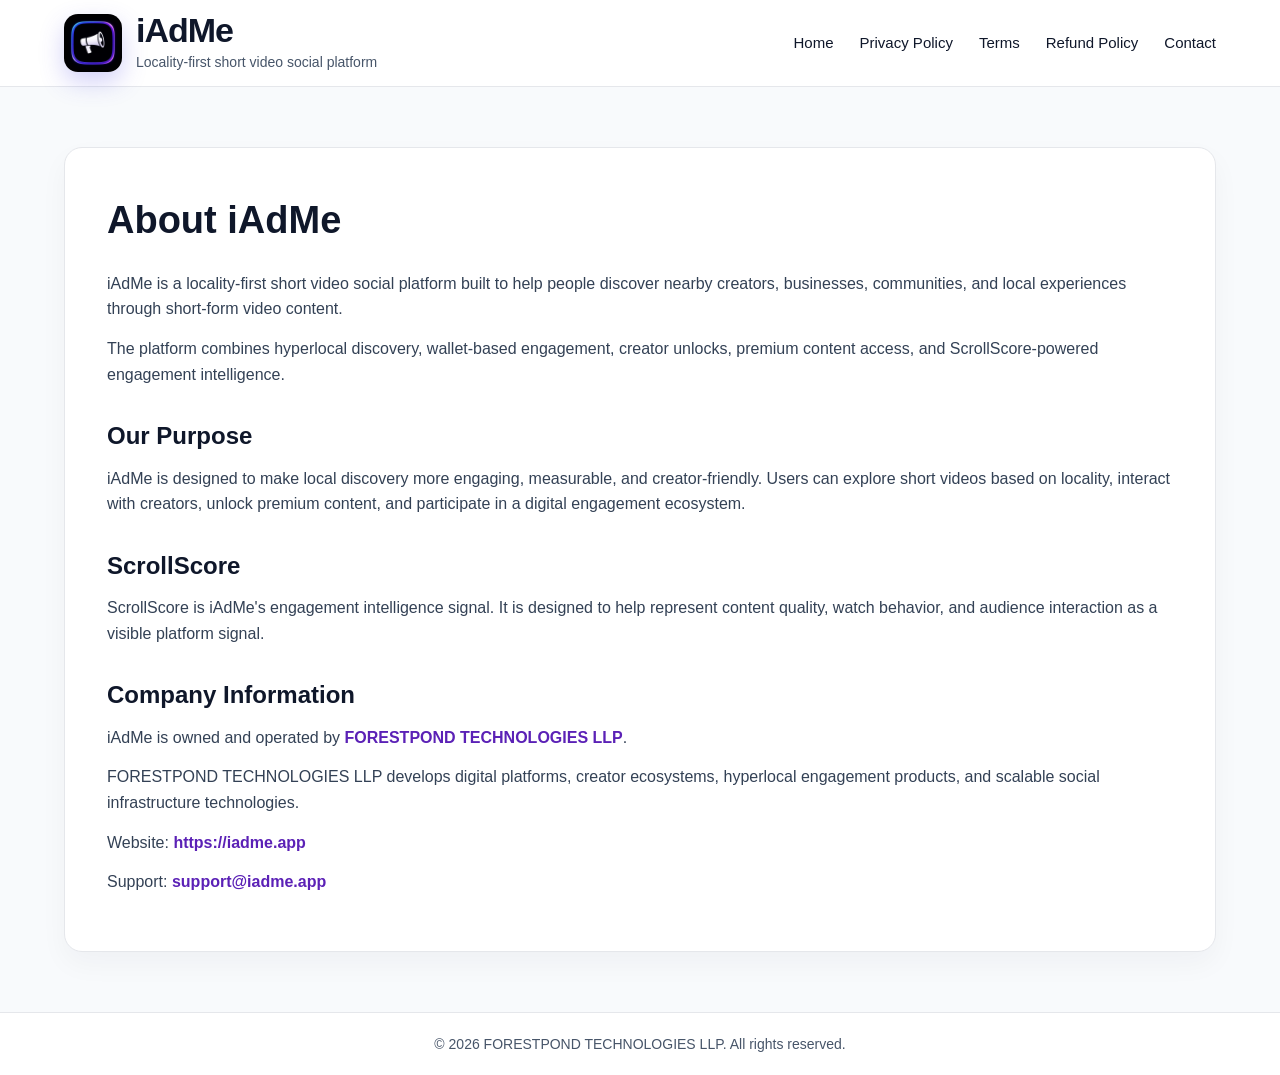
==== about.html @ f34e7fcd "Initial iAdMe website setup" ====
<!DOCTYPE html>
<html lang="en">
<head>
  <meta charset="UTF-8" />
  <meta name="viewport" content="width=device-width, initial-scale=1.0" />

  <title>About iAdMe | FORESTPOND TECHNOLOGIES LLP</title>
  <meta
    name="description"
    content="About iAdMe, a locality-first short video social platform owned and operated by FORESTPOND TECHNOLOGIES LLP."
  />

  <link rel="stylesheet" href="styles.css" />
</head>

<body>

  <header class="site-header">
    <div class="container header-container">
      <a class="brand" href="index.html">
        <img src="assets/iadme-logo.png" alt="iAdMe Logo" class="brand-logo" />
        <div>
          <h1>iAdMe</h1>
          <p>Locality-first short video social platform</p>
        </div>
      </a>

      <nav class="nav">
        <a href="index.html">Home</a>
        <a href="privacy-policy.html">Privacy Policy</a>
        <a href="terms-and-conditions.html">Terms</a>
        <a href="refund-and-cancellation-policy.html">Refund Policy</a>
        <a href="contact-us.html">Contact</a>
      </nav>
    </div>
  </header>

  <main class="page">
    <section class="container page-card">
      <h2>About iAdMe</h2>

      <p>
        iAdMe is a locality-first short video social platform built to help
        people discover nearby creators, businesses, communities, and local
        experiences through short-form video content.
      </p>

      <p>
        The platform combines hyperlocal discovery, wallet-based engagement,
        creator unlocks, premium content access, and ScrollScore-powered
        engagement intelligence.
      </p>

      <h3>Our Purpose</h3>

      <p>
        iAdMe is designed to make local discovery more engaging, measurable,
        and creator-friendly. Users can explore short videos based on locality,
        interact with creators, unlock premium content, and participate in a
        digital engagement ecosystem.
      </p>

      <h3>ScrollScore</h3>

      <p>
        ScrollScore is iAdMe's engagement intelligence signal. It is designed
        to help represent content quality, watch behavior, and audience
        interaction as a visible platform signal.
      </p>

      <h3>Company Information</h3>

      <p>
        iAdMe is owned and operated by
        <strong>FORESTPOND TECHNOLOGIES LLP</strong>.
      </p>

      <p>
        FORESTPOND TECHNOLOGIES LLP develops digital platforms, creator
        ecosystems, hyperlocal engagement products, and scalable social
        infrastructure technologies.
      </p>

      <p>
        Website:
        <a href="https://iadme.app">https://iadme.app</a>
      </p>

      <p>
        Support:
        <a href="mailto:support@iadme.app">support@iadme.app</a>
      </p>
    </section>
  </main>

  <footer>
    <div class="container">
      © 2026 FORESTPOND TECHNOLOGIES LLP. All rights reserved.
    </div>
  </footer>

</body>
</html>
---- styles.css ----
* {
  margin: 0;
  padding: 0;
  box-sizing: border-box;
}

html {
  scroll-behavior: smooth;
}

body {
  font-family: Inter, Arial, sans-serif;
  background: #ffffff;
  color: #0f172a;
  line-height: 1.6;
}

a {
  color: inherit;
  text-decoration: none;
}

.container {
  width: min(90%, 1180px);
  margin: 0 auto;
}

.site-header {
  background: rgba(255, 255, 255, 0.96);
  border-bottom: 1px solid #e5e7eb;
  position: sticky;
  top: 0;
  z-index: 50;
  backdrop-filter: blur(12px);
}

.header-container {
  min-height: 86px;
  display: flex;
  align-items: center;
  justify-content: space-between;
  gap: 32px;
}

.brand {
  display: flex;
  align-items: center;
  gap: 14px;
}

.brand-logo {
  width: 58px;
  height: 58px;
  object-fit: cover;
  border-radius: 14px;
  box-shadow: 0 10px 25px rgba(79, 70, 229, 0.25);
}

.brand h1 {
  font-size: 34px;
  line-height: 1;
  letter-spacing: -1px;
}

.brand p {
  font-size: 14px;
  color: #475569;
  margin-top: 4px;
}

.nav {
  display: flex;
  align-items: center;
  gap: 26px;
  font-size: 15px;
  font-weight: 500;
}

.nav a {
  color: #0f172a;
}

.nav a:hover {
  color: #5b21b6;
}

.hero {
  position: relative;
  overflow: hidden;
  padding: 72px 0 36px;
  background:
    radial-gradient(circle at 80% 20%, rgba(124, 58, 237, 0.16), transparent 32%),
    linear-gradient(180deg, #ffffff 0%, #fafaff 100%);
}

.hero-grid {
  display: grid;
  grid-template-columns: 1fr 1fr;
  gap: 64px;
  align-items: center;
}

.eyebrow {
  text-transform: uppercase;
  letter-spacing: 1.4px;
  font-size: 13px;
  font-weight: 800;
  color: #5b21b6;
  margin-bottom: 14px;
}

.hero h2 {
  max-width: 560px;
  font-size: clamp(42px, 5vw, 64px);
  line-height: 1.05;
  letter-spacing: -2px;
  margin-bottom: 20px;
}

.hero-text {
  max-width: 590px;
  font-size: 18px;
  color: #475569;
  margin-bottom: 30px;
}

.button {
  display: inline-flex;
  align-items: center;
  justify-content: center;
  padding: 14px 24px;
  border-radius: 10px;
  background: linear-gradient(135deg, #6d28d9, #4f46e5);
  color: #ffffff;
  font-weight: 700;
  box-shadow: 0 12px 28px rgba(79, 70, 229, 0.35);
}

.hero-visual {
  position: relative;
  height: 500px;
}

.hero-visual::before {
  content: "";
  position: absolute;
  inset: 40px 0 20px 40px;
  background: linear-gradient(135deg, rgba(99, 102, 241, 0.16), rgba(168, 85, 247, 0.16));
  border-radius: 50%;
  filter: blur(2px);
}

.phone-card {
  position: absolute;
  width: 230px;
  height: 430px;
  background: #080812;
  border: 8px solid #111827;
  border-radius: 36px;
  box-shadow: 0 30px 60px rgba(15, 23, 42, 0.35);
  overflow: hidden;
}

.phone-card-one {
  left: 90px;
  top: 10px;
  transform: rotate(-3deg);
  z-index: 2;
}

.phone-card-two {
  right: 40px;
  top: 55px;
  transform: rotate(5deg);
  background: #f8fafc;
  color: #0f172a;
  padding: 22px 18px;
  z-index: 1;
}

.phone-top {
  display: flex;
  justify-content: space-between;
  padding: 18px 16px 8px;
  color: white;
  font-size: 13px;
  font-weight: 700;
}

.video-preview {
  margin: 10px 14px;
  height: 320px;
  border-radius: 22px;
  background:
    linear-gradient(180deg, rgba(15, 23, 42, 0.05), rgba(15, 23, 42, 0.82)),
    linear-gradient(135deg, #312e81, #f97316);
  position: relative;
  padding: 16px;
  color: white;
}

.location-pill {
  font-size: 12px;
  background: rgba(255, 255, 255, 0.14);
  display: inline-block;
  padding: 6px 10px;
  border-radius: 999px;
}

.video-title {
  position: absolute;
  bottom: 24px;
  left: 16px;
  font-weight: 700;
}

.score {
  position: absolute;
  right: 12px;
  bottom: 18px;
  text-align: center;
  background: black;
  border-radius: 12px;
  padding: 8px;
  font-size: 10px;
}

.score strong {
  font-size: 24px;
  color: #facc15;
}

.phone-nav {
  color: white;
  display: flex;
  justify-content: space-around;
  font-size: 18px;
}

.wallet-title {
  font-weight: 800;
  margin-bottom: 18px;
}

.wallet-balance {
  background: linear-gradient(135deg, #312e81, #6d28d9);
  color: white;
  border-radius: 18px;
  padding: 24px 18px;
  font-size: 28px;
  font-weight: 800;
  margin-bottom: 16px;
}

.phone-card-two button {
  width: 100%;
  border: 0;
  padding: 12px;
  border-radius: 12px;
  background: #4f46e5;
  color: white;
  font-weight: 700;
  margin-bottom: 18px;
}

.wallet-list {
  display: grid;
  gap: 12px;
}

.wallet-list p {
  display: flex;
  justify-content: space-between;
  background: white;
  border-radius: 12px;
  padding: 12px;
  font-size: 13px;
  box-shadow: 0 8px 18px rgba(15, 23, 42, 0.08);
}

.features {
  padding: 34px 0 70px;
}

.features .container {
  background: #f8f8ff;
  border-radius: 18px;
  padding: 34px;
  border: 1px solid #eef2ff;
}

.features h3 {
  text-align: center;
  font-size: 32px;
  line-height: 1.2;
  margin-bottom: 30px;
  letter-spacing: -0.5px;
}

.feature-grid {
  display: grid;
  grid-template-columns: repeat(4, 1fr);
  gap: 22px;
}

.card {
  background: #ffffff;
  border: 1px solid #e5e7eb;
  border-radius: 16px;
  padding: 26px 22px;
  min-height: 200px;
  box-shadow: 0 10px 24px rgba(15, 23, 42, 0.04);
}

.icon {
  width: 42px;
  height: 42px;
  background: #ede9fe;
  color: #5b21b6;
  border-radius: 50%;
  display: grid;
  place-items: center;
  margin-bottom: 16px;
}

.card h4 {
  font-size: 17px;
  margin-bottom: 12px;
}

.card p {
  font-size: 15px;
  color: #475569;
}

.company {
  padding: 10px 0 36px;
}

.company-grid {
  display: grid;
  grid-template-columns: 180px 1fr;
  gap: 38px;
  align-items: center;
}

.company-logo {
  width: 180px;
  height: 180px;
  object-fit: cover;
  border-radius: 50%;
}

.company h3 {
  font-size: 26px;
  margin-bottom: 10px;
}

.company p {
  margin-bottom: 10px;
  color: #334155;
}

.company strong,
.company a {
  color: #5b21b6;
  font-weight: 800;
}

footer {
  border-top: 1px solid #e5e7eb;
  padding: 20px 0;
  text-align: center;
  color: #475569;
  font-size: 14px;
}

@media (max-width: 980px) {
  .header-container {
    flex-direction: column;
    padding: 18px 0;
  }

  .nav {
    flex-wrap: wrap;
    justify-content: center;
    gap: 14px;
  }

  .hero-grid {
    grid-template-columns: 1fr;
  }

  .hero-visual {
    display: none;
  }

  .feature-grid {
    grid-template-columns: 1fr 1fr;
  }

  .company-grid {
    grid-template-columns: 1fr;
    text-align: center;
  }

  .company-logo {
    margin: 0 auto;
  }
}

@media (max-width: 640px) {
  .brand h1 {
    font-size: 28px;
  }

  .brand-logo {
    width: 52px;
    height: 52px;
  }

  .hero {
    padding-top: 48px;
  }

  .hero h2 {
    font-size: 40px;
  }

  .feature-grid {
    grid-template-columns: 1fr;
  }

  .features .container {
    padding: 24px;
  }
}


.page {
  padding: 60px 0;
  background: #f8fafc;
}

.page-card {
  background: white;
  border: 1px solid #e5e7eb;
  border-radius: 18px;
  padding: 42px;
  box-shadow: 0 12px 28px rgba(15, 23, 42, 0.04);
}

.page-card h2 {
  font-size: 38px;
  margin-bottom: 20px;
}

.page-card h3 {
  font-size: 24px;
  margin-top: 30px;
  margin-bottom: 10px;
}

.page-card p {
  margin-bottom: 14px;
  color: #334155;
}

.page-card a,
.page-card strong {
  color: #5b21b6;
  font-weight: 800;
}

.contact-grid {
  margin-top: 30px;
  display: grid;
  grid-template-columns: 1fr 1fr;
  gap: 24px;
}

.contact-box {
  background: #f8fafc;
  border: 1px solid #e5e7eb;
  border-radius: 16px;
  padding: 24px;
}

.contact-box h3 {
  margin-bottom: 16px;
}

.contact-box p {
  margin-bottom: 18px;
}

@media (max-width: 768px) {
  .contact-grid {
    grid-template-columns: 1fr;
  }
}
.policy-list {
  margin: 16px 0 24px 22px;
  color: #334155;
}

.policy-list li {
  margin-bottom: 10px;
}
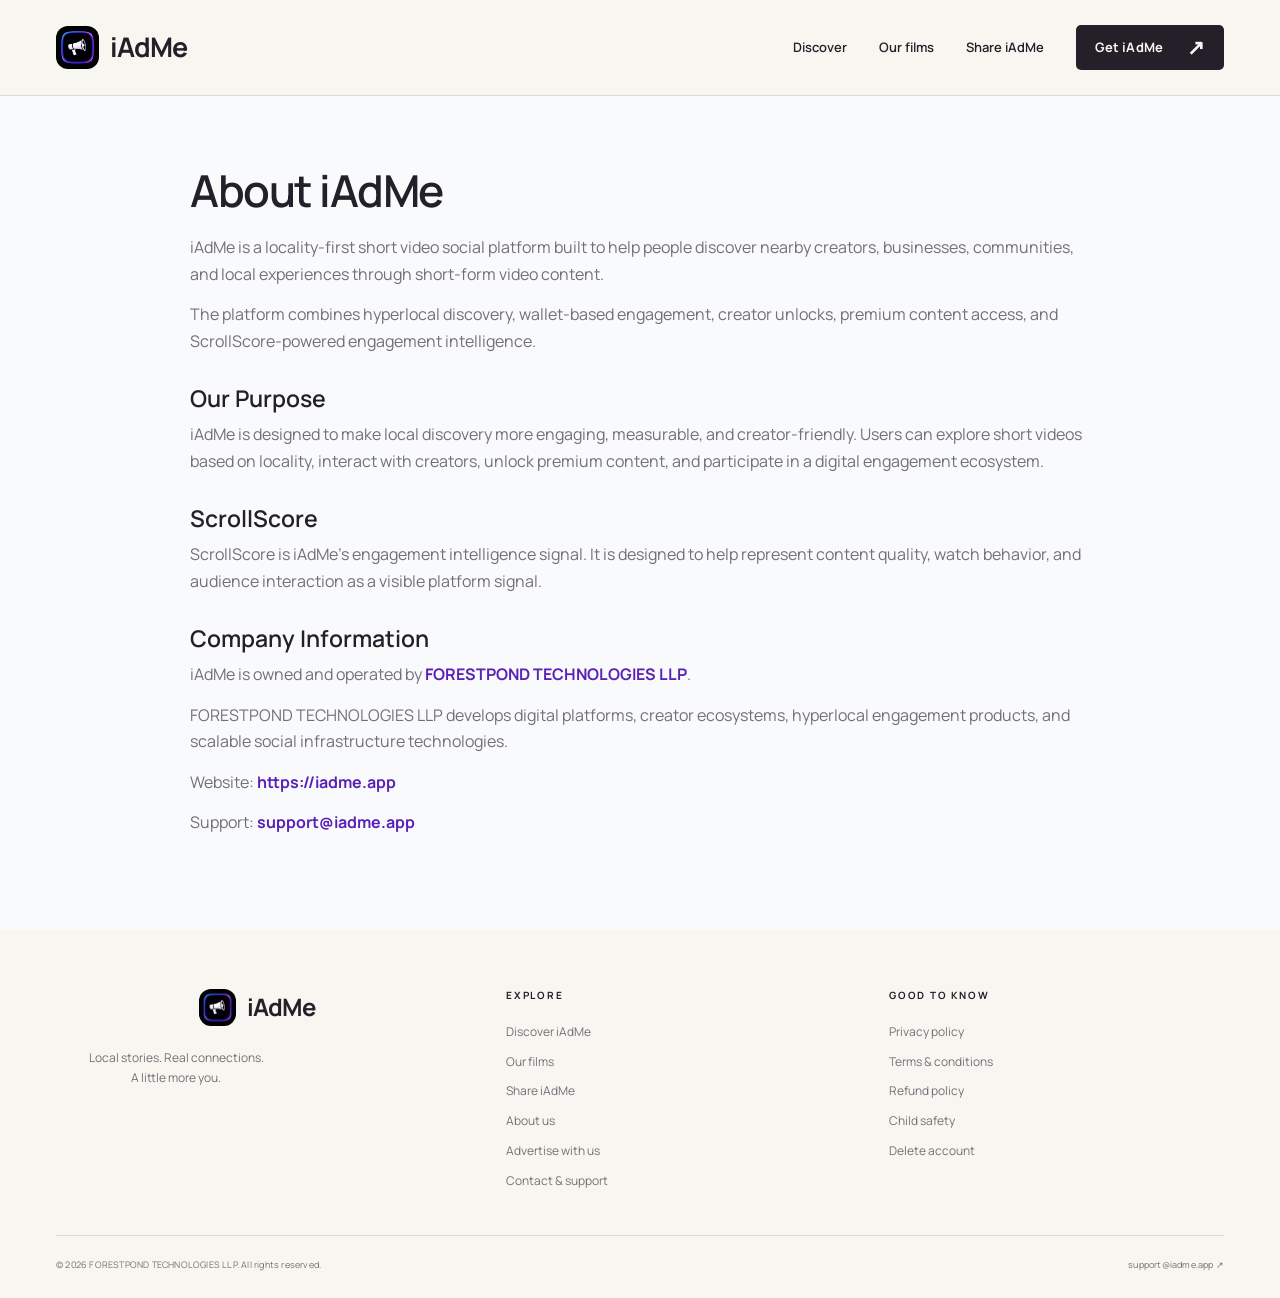
==== commit e05c5a08: "Showcase iAdMe films and sharing assets with premium website redesign" ====
--- a/about.html
+++ b/about.html
@@ -5,37 +5,29 @@
   <meta name="viewport" content="width=device-width, initial-scale=1.0" />
 
   <title>About iAdMe | FORESTPOND TECHNOLOGIES LLP</title>
+<link rel="icon" href="/favicon.ico" />
+
+<link rel="shortcut icon" href="/favicon.ico" />
+
+<link rel="apple-touch-icon" href="/favicon.png" />
   <meta
     name="description"
     content="About iAdMe, a locality-first short video social platform owned and operated by FORESTPOND TECHNOLOGIES LLP."
   />
 
   <link rel="stylesheet" href="styles.css" />
-</head>
+<link rel="stylesheet" href="/assets/campaign/site.css"><script defer src="/assets/campaign/site.js"></script></head>
 
-<body>
+<body class="legacy-page">
 
-  <header class="site-header">
-    <div class="container header-container">
-      <a class="brand" href="index.html">
-        <img src="assets/iadme-logo.png" alt="iAdMe Logo" class="brand-logo" />
-        <div>
-          <h1>iAdMe</h1>
-          <p>Locality-first short video social platform</p>
-        </div>
-      </a>
+  <a class="skip-link" href="#main">Skip to content</a>
+<header class="masthead"><div class="wrap header-inner">
+ <a class="wordmark" href="/" aria-label="iAdMe home"><img src="/assets/get/iadme-icon.png" width="43" height="43" alt="">iAdMe</a>
+ <button class="menu-toggle" aria-label="Toggle navigation" aria-expanded="false" aria-controls="site-nav">Menu <svg viewBox="0 0 20 20" aria-hidden="true"><path d="M2 6h16M2 14h16" stroke="currentColor" stroke-width="1.5"/></svg></button>
+ <nav id="site-nav" class="site-nav" aria-label="Main navigation"><a href="/discover">Discover</a><a href="/films">Our films</a><a href="/share">Share iAdMe</a><a class="button small" href="/get">Get iAdMe <span class="arrow" aria-hidden="true">↗</span></a></nav>
+</div></header>
 
-      <nav class="nav">
-        <a href="index.html">Home</a>
-        <a href="privacy-policy.html">Privacy Policy</a>
-        <a href="terms-and-conditions.html">Terms</a>
-        <a href="refund-and-cancellation-policy.html">Refund Policy</a>
-        <a href="contact-us.html">Contact</a>
-      </nav>
-    </div>
-  </header>
-
-  <main class="page">
+  <main id="main" class="page">
     <section class="container page-card">
       <h2>About iAdMe</h2>
 
@@ -93,11 +85,12 @@
     </section>
   </main>
 
-  <footer>
-    <div class="container">
-      © 2026 FORESTPOND TECHNOLOGIES LLP. All rights reserved.
-    </div>
-  </footer>
+  <footer class="site-footer"><div class="wrap">
+ <div class="footer-main"><div class="footer-brand"><a class="wordmark" href="/"><img src="/assets/get/iadme-icon.png" width="37" height="37" alt="">iAdMe</a><p class="footer-about">Local stories. Real connections.<br>A little more you.</p></div>
+ <nav class="footer-links" aria-label="Explore"><strong>Explore</strong><a href="/discover">Discover iAdMe</a><a href="/films">Our films</a><a href="/share">Share iAdMe</a><a href="/about">About us</a><a href="/advertise">Advertise with us</a><a href="/contact-us">Contact &amp; support</a></nav>
+ <nav class="footer-links" aria-label="Legal and safety"><strong>Good to know</strong><a href="/privacy-policy">Privacy policy</a><a href="/terms-and-conditions">Terms &amp; conditions</a><a href="/refund-and-cancellation-policy">Refund policy</a><a href="/child-safety">Child safety</a><a href="/delete-account">Delete account</a></nav></div>
+ <div class="footer-bottom"><span>© 2026 FORESTPOND TECHNOLOGIES LLP. All rights reserved.</span><a href="mailto:support@iadme.app">support@iadme.app ↗</a></div>
+</div></footer>
 
 </body>
 </html>
--- a/styles.css
+++ b/styles.css
@@ -333,6 +333,150 @@
   color: #475569;
 }
 
+.targets-feature {
+  padding: 24px 0 76px;
+}
+
+.targets-layout {
+  display: grid;
+  grid-template-columns: minmax(260px, 0.72fr) minmax(0, 1.45fr);
+  gap: 54px;
+  align-items: stretch;
+}
+
+.target-stage {
+  min-height: 330px;
+  padding: 30px;
+  border-radius: 8px;
+  background: #101114;
+  color: #ffffff;
+  border: 1px solid #27272a;
+  display: grid;
+  grid-template-rows: auto 1fr auto;
+  align-items: center;
+  box-shadow: 0 18px 44px rgba(15, 23, 42, 0.18);
+}
+
+.target-stage-label {
+  font-size: 12px;
+  font-weight: 800;
+  color: #a1a1aa;
+  letter-spacing: 1.6px;
+}
+
+.target-stage-mark {
+  justify-self: center;
+  font-size: 150px;
+  line-height: 1;
+  color: #f97316;
+}
+
+.target-stage-state {
+  font-size: 14px;
+  color: #d4d4d8;
+}
+
+.targets-copy {
+  padding: 22px 0;
+  align-self: center;
+}
+
+.targets-copy h3,
+.section-heading h3 {
+  font-size: 36px;
+  line-height: 1.15;
+  margin-bottom: 16px;
+}
+
+.targets-copy > p:not(.eyebrow) {
+  max-width: 720px;
+  font-size: 17px;
+  color: #475569;
+}
+
+.target-points {
+  margin-top: 30px;
+  border-top: 1px solid #e5e7eb;
+}
+
+.target-points > div {
+  display: grid;
+  grid-template-columns: 180px 1fr;
+  gap: 20px;
+  padding: 15px 0;
+  border-bottom: 1px solid #e5e7eb;
+}
+
+.target-points strong {
+  color: #c2410c;
+}
+
+.target-points span {
+  color: #475569;
+}
+
+.faq-section {
+  padding: 68px 0 74px;
+  background: #f4f7fb;
+  border-top: 1px solid #e2e8f0;
+  border-bottom: 1px solid #e2e8f0;
+}
+
+.section-heading {
+  max-width: 680px;
+  margin-bottom: 34px;
+}
+
+.section-heading > p:not(.eyebrow) {
+  color: #475569;
+  font-size: 17px;
+}
+
+.faq-grid {
+  display: grid;
+  grid-template-columns: 1fr 1fr;
+  gap: 12px 28px;
+}
+
+.faq-grid details {
+  border-bottom: 1px solid #cbd5e1;
+  padding: 0 0 14px;
+}
+
+.faq-grid summary {
+  cursor: pointer;
+  min-height: 54px;
+  padding: 14px 36px 10px 0;
+  position: relative;
+  list-style: none;
+  font-weight: 800;
+  color: #0f172a;
+}
+
+.faq-grid summary::-webkit-details-marker {
+  display: none;
+}
+
+.faq-grid summary::after {
+  content: "+";
+  position: absolute;
+  right: 4px;
+  top: 11px;
+  color: #ea580c;
+  font-size: 24px;
+  font-weight: 500;
+}
+
+.faq-grid details[open] summary::after {
+  content: "\2212";
+}
+
+.faq-grid details p {
+  padding: 0 32px 6px 0;
+  color: #475569;
+  font-size: 15px;
+}
+
 .company {
   padding: 10px 0 36px;
 }
@@ -399,6 +543,14 @@
     grid-template-columns: 1fr 1fr;
   }
 
+  .targets-layout {
+    grid-template-columns: 1fr;
+  }
+
+  .target-stage {
+    min-height: 280px;
+  }
+
   .company-grid {
     grid-template-columns: 1fr;
     text-align: center;
@@ -429,6 +581,25 @@
 
   .feature-grid {
     grid-template-columns: 1fr;
+  }
+
+  .targets-layout,
+  .faq-grid {
+    grid-template-columns: 1fr;
+  }
+
+  .targets-copy h3,
+  .section-heading h3 {
+    font-size: 30px;
+  }
+
+  .target-stage-mark {
+    font-size: 120px;
+  }
+
+  .target-points > div {
+    grid-template-columns: 1fr;
+    gap: 4px;
   }
 
   .features .container {
@@ -506,4 +677,700 @@
 
 .policy-list li {
   margin-bottom: 10px;
-}+}
+
+
+.share-page {
+  min-height: 100vh;
+  display: grid;
+  place-items: center;
+  padding: 34px 16px;
+  background:
+    radial-gradient(circle at 80% 10%, rgba(249, 115, 22, 0.18), transparent 34%),
+    radial-gradient(circle at 12% 20%, rgba(109, 40, 217, 0.18), transparent 32%),
+    linear-gradient(180deg, #070713 0%, #111827 100%);
+}
+
+.share-card {
+  width: min(100%, 430px);
+  overflow: hidden;
+  border-radius: 30px;
+  background: rgba(255, 255, 255, 0.96);
+  border: 1px solid rgba(255, 255, 255, 0.34);
+  box-shadow: 0 34px 80px rgba(0, 0, 0, 0.42);
+}
+
+.share-card-error {
+  padding: 34px 28px;
+  text-align: center;
+}
+
+.share-brand-row {
+  display: flex;
+  align-items: center;
+  gap: 12px;
+  padding: 18px 18px 14px;
+}
+
+.share-logo {
+  width: 46px;
+  height: 46px;
+  object-fit: cover;
+  border-radius: 13px;
+  box-shadow: 0 10px 24px rgba(79, 70, 229, 0.26);
+}
+
+.share-brand-title {
+  font-size: 22px;
+  line-height: 1;
+  font-weight: 900;
+  letter-spacing: -0.7px;
+  color: #0f172a;
+}
+
+.share-brand-subtitle {
+  margin-top: 4px;
+  color: #64748b;
+  font-size: 12px;
+  font-weight: 700;
+}
+
+.share-thumbnail-wrap {
+  position: relative;
+  margin: 0 18px;
+  overflow: hidden;
+  border-radius: 24px;
+  background: linear-gradient(135deg, #111827, #312e81, #f97316);
+  aspect-ratio: 9 / 14;
+  max-height: 560px;
+}
+
+.share-thumbnail {
+  width: 100%;
+  height: 100%;
+  display: block;
+  object-fit: cover;
+}
+
+.share-thumbnail-wrap::after {
+  content: "";
+  position: absolute;
+  inset: 0;
+  background: linear-gradient(180deg, transparent 42%, rgba(0, 0, 0, 0.58) 100%);
+  pointer-events: none;
+}
+
+.share-play-badge {
+  position: absolute;
+  left: 50%;
+  top: 50%;
+  z-index: 2;
+  transform: translate(-50%, -50%);
+  width: 62px;
+  height: 62px;
+  display: grid;
+  place-items: center;
+  border-radius: 50%;
+  background: rgba(255, 255, 255, 0.92);
+  color: #111827;
+  font-size: 25px;
+  box-shadow: 0 14px 34px rgba(0, 0, 0, 0.28);
+}
+
+.share-content {
+  padding: 18px 20px 22px;
+}
+
+.share-content .eyebrow {
+  margin-bottom: 8px;
+  color: #f97316;
+  font-size: 11px;
+  letter-spacing: 1.1px;
+}
+
+.share-content h1,
+.share-card-error h1 {
+  font-size: 28px;
+  line-height: 1.05;
+  letter-spacing: -1px;
+  margin-bottom: 10px;
+  color: #0f172a;
+}
+
+.share-description {
+  color: #475569;
+  font-size: 14px;
+  margin-bottom: 12px;
+}
+
+.share-creator {
+  color: #334155;
+  font-size: 14px;
+  margin-bottom: 14px;
+}
+
+.share-creator strong {
+  color: #5b21b6;
+  font-weight: 900;
+}
+
+.share-stats {
+  display: flex;
+  flex-wrap: wrap;
+  gap: 8px;
+  margin: 14px 0 18px;
+}
+
+.share-stats span {
+  padding: 7px 10px;
+  border-radius: 999px;
+  background: #f1f5f9;
+  color: #334155;
+  font-size: 12px;
+  font-weight: 800;
+}
+
+.share-open-button {
+  width: 100%;
+  min-height: 48px;
+  border-radius: 16px;
+  background: linear-gradient(135deg, #f97316, #6d28d9);
+  box-shadow: 0 16px 30px rgba(249, 115, 22, 0.28);
+}
+
+.share-help-text {
+  margin-top: 12px;
+  color: #64748b;
+  font-size: 12px;
+  text-align: center;
+}
+
+.share-card-error p {
+  color: #475569;
+  margin: 12px 0 20px;
+}
+
+@media (max-width: 480px) {
+  .share-page {
+    padding: 18px 12px;
+    align-items: start;
+  }
+
+  .share-card {
+    border-radius: 24px;
+  }
+
+  .share-thumbnail-wrap {
+    position: relative;
+    display: block;
+  }
+
+  .share-content {
+    padding: 16px 16px 20px;
+  }
+
+  .share-content h1,
+  .share-card-error h1 {
+    font-size: 24px;
+  }
+}
+
+.hidden {
+  display: none !important;
+}
+
+.advertiser-page {
+  background: #f5f2ec;
+  color: #121212;
+}
+
+.advertiser-header {
+  background: rgba(250, 248, 244, 0.94);
+  border-bottom-color: rgba(18, 18, 18, 0.08);
+}
+
+.ads-hero {
+  min-height: 670px;
+  display: flex;
+  align-items: center;
+  background: linear-gradient(135deg, #071821, #15211f 58%, #3f2f1e);
+  color: #fffaf2;
+  overflow: hidden;
+}
+
+.ads-hero-grid {
+  display: grid;
+  grid-template-columns: minmax(0, 1.05fr) minmax(360px, 0.75fr);
+  gap: 56px;
+  align-items: center;
+}
+
+.ads-hero-copy h2 {
+  max-width: 720px;
+  font-size: clamp(48px, 7vw, 82px);
+  line-height: 0.98;
+  letter-spacing: 0;
+  margin-bottom: 24px;
+}
+
+.ads-hero-copy p:not(.eyebrow) {
+  max-width: 640px;
+  color: rgba(255, 250, 242, 0.78);
+  font-size: 19px;
+}
+
+.ads-hero-actions {
+  display: flex;
+  flex-wrap: wrap;
+  gap: 14px;
+  margin-top: 32px;
+}
+
+.ads-secondary-button {
+  background: rgba(255, 255, 255, 0.12);
+  color: inherit;
+  border: 1px solid rgba(255, 255, 255, 0.22);
+  box-shadow: none;
+}
+
+.ads-hero-panel {
+  display: flex;
+  justify-content: center;
+}
+
+.ads-phone-preview {
+  width: min(100%, 390px);
+  min-height: 560px;
+  border: 1px solid rgba(255, 255, 255, 0.18);
+  border-radius: 30px;
+  padding: 20px;
+  background: rgba(255, 255, 255, 0.1);
+  box-shadow: 0 28px 80px rgba(0, 0, 0, 0.38);
+  backdrop-filter: blur(18px);
+}
+
+.ads-phone-top,
+.ads-metrics-strip {
+  display: flex;
+  justify-content: space-between;
+  gap: 10px;
+  font-size: 13px;
+  color: rgba(255, 250, 242, 0.8);
+}
+
+.ads-video-stage {
+  min-height: 405px;
+  margin: 18px 0;
+  border-radius: 24px;
+  padding: 24px;
+  display: flex;
+  flex-direction: column;
+  justify-content: flex-end;
+  background:
+    linear-gradient(180deg, rgba(8, 13, 18, 0.08), rgba(8, 13, 18, 0.88)),
+    linear-gradient(135deg, #0f766e, #be8b3b 55%, #3f2f1e);
+}
+
+.ads-video-stage strong {
+  font-size: 30px;
+  line-height: 1.08;
+  margin: 18px 0 10px;
+}
+
+.ads-video-stage p {
+  color: rgba(255, 250, 242, 0.76);
+}
+
+.ads-badge {
+  align-self: flex-start;
+  padding: 8px 11px;
+  border-radius: 999px;
+  background: rgba(255, 255, 255, 0.14);
+  color: #fffaf2;
+  font-size: 12px;
+  font-weight: 800;
+}
+
+.ads-metrics-strip span {
+  display: grid;
+  gap: 2px;
+}
+
+.ads-metrics-strip strong {
+  color: #fffaf2;
+  font-size: 20px;
+}
+
+.ads-trust-band {
+  background: #fffaf2;
+  border-bottom: 1px solid rgba(18, 18, 18, 0.08);
+}
+
+.ads-trust-grid {
+  display: grid;
+  grid-template-columns: repeat(4, 1fr);
+  gap: 20px;
+  padding: 26px 0;
+}
+
+.ads-trust-grid div {
+  display: grid;
+  gap: 4px;
+}
+
+.ads-trust-grid strong {
+  font-size: 16px;
+}
+
+.ads-trust-grid span,
+.ads-muted {
+  color: #647067;
+  font-size: 14px;
+}
+
+.ads-section {
+  padding: 72px 0;
+}
+
+.ads-section-heading {
+  max-width: 700px;
+  margin-bottom: 28px;
+}
+
+.ads-section-heading h3,
+.ads-dashboard-shell h3 {
+  font-size: clamp(30px, 4vw, 48px);
+  line-height: 1.05;
+  margin-bottom: 12px;
+}
+
+.ads-section-heading p {
+  color: #647067;
+  font-size: 17px;
+}
+
+.ads-package-grid {
+  display: grid;
+  grid-template-columns: repeat(3, 1fr);
+  gap: 18px;
+}
+
+.ads-package-card,
+.ads-panel,
+.ads-auth-panel {
+  background: rgba(255, 250, 242, 0.92);
+  border: 1px solid rgba(18, 18, 18, 0.08);
+  border-radius: 8px;
+  box-shadow: 0 16px 44px rgba(31, 41, 35, 0.1);
+}
+
+.ads-package-card {
+  padding: 26px;
+  display: grid;
+  gap: 15px;
+}
+
+.ads-package-card > span,
+.ads-status {
+  width: fit-content;
+  padding: 5px 9px;
+  border-radius: 999px;
+  background: #e7efe9;
+  color: #0f766e;
+  font-size: 12px;
+  font-weight: 800;
+  text-transform: uppercase;
+}
+
+.ads-package-card h4 {
+  font-size: 24px;
+}
+
+.ads-package-card strong {
+  font-size: 34px;
+  line-height: 1;
+}
+
+.ads-package-card p,
+.ads-package-card dd,
+.ads-package-card dt {
+  color: #647067;
+}
+
+.ads-package-card dl {
+  display: grid;
+  gap: 10px;
+}
+
+.ads-dashboard-section {
+  background: linear-gradient(180deg, #f5f2ec, #ebe4d8);
+}
+
+.ads-dashboard-shell {
+  display: grid;
+  grid-template-columns: 340px minmax(0, 1fr);
+  gap: 22px;
+  align-items: start;
+}
+
+.ads-auth-panel,
+.ads-panel {
+  padding: 24px;
+}
+
+.ads-auth-panel {
+  position: sticky;
+  top: 104px;
+}
+
+.ads-env-row,
+.ads-two-col {
+  display: grid;
+  grid-template-columns: 1fr 1fr;
+  gap: 12px;
+}
+
+.ads-form {
+  display: grid;
+  gap: 14px;
+}
+
+.ads-form label {
+  display: grid;
+  gap: 7px;
+  font-weight: 800;
+  color: #1c211d;
+}
+
+.ads-form input,
+.ads-form select,
+.ads-form textarea {
+  width: 100%;
+  padding: 12px 13px;
+  border: 1px solid rgba(18, 18, 18, 0.13);
+  border-radius: 8px;
+  background: #ffffff;
+  color: #121212;
+  font: inherit;
+}
+
+.ads-form textarea {
+  resize: vertical;
+}
+
+.ads-tabs {
+  display: grid;
+  grid-template-columns: 1fr 1fr;
+  gap: 8px;
+  margin: 20px 0 14px;
+}
+
+.ads-tabs button,
+.ads-link-button {
+  border: 0;
+  border-radius: 8px;
+  padding: 11px 12px;
+  background: rgba(18, 18, 18, 0.06);
+  color: #121212;
+  font-weight: 800;
+  cursor: pointer;
+}
+
+.ads-tabs button.active {
+  background: #121212;
+  color: #fffaf2;
+}
+
+.ads-checkbox {
+  grid-template-columns: auto 1fr;
+  align-items: start;
+  font-weight: 600 !important;
+}
+
+.ads-checkbox input {
+  width: auto;
+  margin-top: 4px;
+}
+
+.ads-session-row {
+  display: flex;
+  align-items: center;
+  justify-content: space-between;
+  gap: 12px;
+  margin-top: 16px;
+  padding-top: 16px;
+  border-top: 1px solid rgba(18, 18, 18, 0.08);
+  font-size: 14px;
+}
+
+.ads-workspace {
+  display: grid;
+  gap: 18px;
+}
+
+.ads-workspace-header,
+.ads-table-header {
+  display: flex;
+  align-items: center;
+  justify-content: space-between;
+  gap: 16px;
+}
+
+.ads-step-grid {
+  display: grid;
+  grid-template-columns: repeat(3, minmax(0, 1fr));
+  gap: 18px;
+}
+
+.ads-step-number {
+  width: 34px;
+  height: 34px;
+  display: inline-grid;
+  place-items: center;
+  border-radius: 50%;
+  background: #121212;
+  color: #fffaf2;
+  font-weight: 900;
+}
+
+.ads-panel h4 {
+  font-size: 21px;
+}
+
+.ads-campaign-list {
+  display: grid;
+  gap: 14px;
+}
+
+.ads-campaign-card {
+  display: grid;
+  grid-template-columns: minmax(210px, 1fr) minmax(240px, 0.8fr);
+  gap: 18px;
+  padding: 18px;
+  border: 1px solid rgba(18, 18, 18, 0.08);
+  border-radius: 8px;
+  background: #ffffff;
+}
+
+.ads-campaign-main h5 {
+  font-size: 20px;
+  margin: 10px 0 4px;
+}
+
+.ads-campaign-main p,
+.ads-campaign-main small,
+.ads-creative-list small,
+.ads-empty-state span {
+  color: #647067;
+}
+
+.ads-campaign-metrics {
+  display: grid;
+  grid-template-columns: repeat(3, 1fr);
+  gap: 10px;
+}
+
+.ads-campaign-metrics div {
+  padding: 14px;
+  border-radius: 8px;
+  background: #f5f2ec;
+}
+
+.ads-campaign-metrics strong {
+  display: block;
+  font-size: 24px;
+}
+
+.ads-campaign-metrics span {
+  color: #647067;
+  font-size: 12px;
+}
+
+.ads-creative-list {
+  grid-column: 1 / -1;
+  display: grid;
+  gap: 8px;
+}
+
+.ads-creative-list div {
+  display: grid;
+  gap: 4px;
+  padding: 12px;
+  border-radius: 8px;
+  background: #f8f7f3;
+}
+
+.ads-status-active,
+.ads-status-approved {
+  background: #dcfce7;
+  color: #166534;
+}
+
+.ads-status-pending_review,
+.ads-status-draft {
+  background: #fef3c7;
+  color: #92400e;
+}
+
+.ads-status-rejected,
+.ads-status-paused {
+  background: #fee2e2;
+  color: #991b1b;
+}
+
+.ads-output {
+  min-height: 96px;
+  white-space: pre-wrap;
+  overflow: auto;
+  padding: 14px;
+  border-radius: 8px;
+  background: #111827;
+  color: #d1fae5;
+}
+
+.ads-empty-state {
+  display: grid;
+  gap: 4px;
+  padding: 18px;
+  border-radius: 8px;
+  background: #ffffff;
+  border: 1px dashed rgba(18, 18, 18, 0.18);
+}
+
+@media (max-width: 980px) {
+  .ads-hero-grid,
+  .ads-dashboard-shell,
+  .ads-step-grid,
+  .ads-package-grid,
+  .ads-trust-grid {
+    grid-template-columns: 1fr;
+  }
+
+  .ads-auth-panel {
+    position: static;
+  }
+
+  .ads-campaign-card {
+    grid-template-columns: 1fr;
+  }
+}
+
+@media (max-width: 640px) {
+  .ads-hero {
+    min-height: auto;
+    padding: 64px 0;
+  }
+
+  .ads-hero-actions,
+  .ads-workspace-header,
+  .ads-table-header {
+    align-items: stretch;
+    flex-direction: column;
+  }
+
+  .ads-env-row,
+  .ads-two-col,
+  .ads-campaign-metrics {
+    grid-template-columns: 1fr;
+  }
+}
--- a/assets/campaign/site.css
+++ b/assets/campaign/site.css
@@ -0,0 +1,1928 @@
+@font-face {
+  font-family:Manrope;
+  src:url('fonts/manrope-400.ttf') format('truetype');
+  font-weight:400;
+  font-display:swap
+}
+@font-face {
+  font-family:Manrope;
+  src:url('fonts/manrope-600.ttf') format('truetype');
+  font-weight:600;
+  font-display:swap
+}
+@font-face {
+  font-family:Manrope;
+  src:url('fonts/manrope-700.ttf') format('truetype');
+  font-weight:700 900;
+  font-display:swap
+}
+@font-face {
+  font-family:'DM Serif';
+  src:url('fonts/dm-serif-italic.ttf') format('truetype');
+  font-weight:400;
+  font-style:italic;
+  font-display:swap
+}
+:root {
+  --paper:#f8f6f0;
+  --ink:#24202a;
+  --muted:#746f77;
+  --purple:#67469b;
+  --violet:#d6c2f5;
+  --dark:#1b1525;
+  --line:#ded9d3;
+  --serif:'DM Serif',Georgia,serif
+}
+* {
+  box-sizing:border-box
+}
+html {
+  scroll-behavior:smooth;
+  scroll-padding-top:100px
+}
+body {
+  margin:0;
+  background:var(--paper);
+  color:var(--ink);
+  font-family:Manrope,Arial,sans-serif;
+  font-size:16px;
+  line-height:1.65;
+  -webkit-font-smoothing:antialiased
+}
+a {
+  color:inherit;
+  text-decoration:none
+}
+button,input {
+  font:inherit
+}
+button,a {
+  -webkit-tap-highlight-color:transparent
+}
+button {
+  cursor:pointer
+}
+img {
+  display:block;
+  max-width:100%;
+  height:auto
+}
+h1,h2,h3,p {
+  margin:0
+}
+h1,h2,h3 {
+  line-height:1.1;
+  font-weight:600
+}
+em {
+  font-family:var(--serif);
+  font-weight:400;
+  color:var(--purple)
+}
+[hidden] {
+  display:none!important
+}
+.wrap {
+  width:min(1280px,calc(100% - 112px));
+  margin-inline:auto
+}
+.skip-link {
+  position:absolute;
+  left:20px;
+  top:-80px;
+  background:white;
+  color:black;
+  padding:12px;
+  z-index:100
+}
+.skip-link:focus {
+  top:10px
+}
+:focus-visible {
+  outline:3px solid #8b60c3;
+  outline-offset:5px;
+  border-radius:3px
+}
+.masthead {
+  height:96px;
+  border-bottom:1px solid var(--line);
+  position:relative;
+  z-index:30;
+  background:var(--paper)
+}
+.header-inner {
+  height:100%;
+  display:flex;
+  align-items:center;
+  justify-content:space-between;
+  gap:30px
+}
+.wordmark {
+  display:inline-flex;
+  gap:11px;
+  align-items:center;
+  font-size:27px;
+  font-weight:700;
+  letter-spacing:-1px;
+  white-space:nowrap
+}
+.wordmark img {
+  width:43px;
+  height:43px;
+  border-radius:12px
+}
+.site-nav {
+  display:flex;
+  align-items:center;
+  gap:32px;
+  font-size:13px;
+  font-weight:600
+}
+.site-nav>a:not(.button) {
+  padding:10px 0
+}
+.site-nav>a[aria-current=page] {
+  color:var(--purple)
+}
+.site-nav>a:not(.button):hover {
+  color:var(--purple)
+}
+.button {
+  display:inline-flex;
+  align-items:center;
+  justify-content:center;
+  gap:24px;
+  padding:15px 24px;
+  min-height:52px;
+  border:1px solid transparent;
+  border-radius:5px;
+  background:var(--ink);
+  color:var(--paper);
+  font-size:13px;
+  font-weight:700;
+  letter-spacing:.1px;
+  box-shadow:none;
+  transition:background .2s,transform .2s
+}
+.button:hover {
+  background:#4f346c;
+  transform:translateY(-2px)
+}
+.button.purple {
+  background:var(--purple)
+}
+.button.purple:hover {
+  background:#503379
+}
+.button.light {
+  background:var(--paper);
+  color:var(--ink)
+}
+.button.outline {
+  background:transparent;
+  border-color:var(--line);
+  color:var(--ink)
+}
+.button.outline:hover {
+  border-color:var(--purple);
+  background:#eee8f4
+}
+.button.small {
+  min-height:44px;
+  padding:11px 18px
+}
+.arrow {
+  font-size:21px;
+  line-height:1
+}
+.text-link {
+  display:inline-flex;
+  align-items:center;
+  gap:14px;
+  font-size:13px;
+  font-weight:700;
+  border-bottom:1px solid currentColor;
+  padding-bottom:4px
+}
+.text-link:hover {
+  color:var(--purple)
+}
+.menu-toggle {
+  display:none
+}
+.eyebrow {
+  font-size:10px;
+  font-weight:700;
+  letter-spacing:2.6px;
+  text-transform:uppercase;
+  color:var(--purple);
+  margin:0 0 22px
+}
+.eyebrow.dot {
+  display:flex;
+  align-items:center;
+  gap:10px
+}
+.eyebrow.dot:before {
+  content:'';
+  width:6px;
+  height:6px;
+  border-radius:50%;
+  background:var(--purple)
+}
+.lede {
+  color:var(--muted);
+  font-size:16px;
+  line-height:1.85;
+  max-width:440px
+}
+.home-hero {
+  padding:58px 0 66px;
+  overflow:hidden
+}
+.hero-grid {
+  display:grid;
+  grid-template-columns:1fr 1fr;
+  gap:64px;
+  align-items:center
+}
+.hero-copy {
+  padding:16px 0 20px;
+  position:relative;
+  z-index:2
+}
+.hero-copy h1 {
+  font-size:clamp(54px,5.55vw,83px);
+  letter-spacing:-4px;
+  line-height:1.04;
+  margin-bottom:27px
+}
+.hero-copy h1 em {
+  font-size:1.075em
+}
+.hero-actions {
+  display:flex;
+  align-items:center;
+  flex-wrap:wrap;
+  gap:25px;
+  margin:32px 0 24px
+}
+.availability {
+  display:flex;
+  align-items:center;
+  gap:14px;
+  font-size:10px;
+  letter-spacing:.2px;
+  color:var(--muted)
+}
+.availability span+span:before {
+  content:'·';
+  margin-right:14px
+}
+.hero-art {
+  position:relative;
+  padding:0 0 42px 27px
+}
+.hero-photo {
+  width:100%;
+  aspect-ratio:.86;
+  object-fit:cover;
+  object-position:50% 43%;
+  border-radius:6px
+}
+.hero-art:before {
+  content:'';
+  position:absolute;
+  width:155px;
+  height:155px;
+  right:-30px;
+  top:-28px;
+  border:1px solid #b8a5cc;
+  border-radius:50%;
+  z-index:-1
+}
+.hero-caption {
+  position:absolute;
+  right:22px;
+  top:22px;
+  color:#fff;
+  background:#1d142c88;
+  backdrop-filter:blur(8px);
+  font-size:9px;
+  letter-spacing:1.5px;
+  padding:9px 13px;
+  border:1px solid #ffffff40;
+  border-radius:2px
+}
+.hero-play {
+  position:absolute;
+  left:-23px;
+  bottom:5px;
+  display:flex;
+  align-items:center;
+  gap:17px;
+  background:var(--paper);
+  border:1px solid var(--line);
+  padding:19px 25px;
+  border-radius:5px;
+  box-shadow:0 12px 35px #24152b12;
+  width:360px
+}
+.play-disc {
+  display:grid;
+  place-items:center;
+  border-radius:50%;
+  height:49px;
+  width:49px;
+  flex-shrink:0;
+  background:var(--purple);
+  color:white;
+  font-size:14px;
+  padding-left:2px
+}
+.hero-play small {
+  display:block;
+  font-size:9px;
+  letter-spacing:1.5px;
+  color:var(--muted);
+  margin-bottom:3px
+}
+.hero-play strong {
+  font-size:13px;
+  font-weight:700
+}
+.hero-play .arrow {
+  margin-left:auto
+}
+.hero-index {
+  position:absolute;
+  bottom:9px;
+  right:4px;
+  writing-mode:vertical-rl;
+  font-size:9px;
+  letter-spacing:2px;
+  color:var(--muted)
+}
+.manifesto-bar {
+  border-top:1px solid var(--line);
+  border-bottom:1px solid var(--line);
+  padding:23px 0
+}
+.manifesto-inner {
+  display:flex;
+  align-items:center;
+  justify-content:space-between;
+  font-size:10px;
+  letter-spacing:1.7px;
+  font-weight:600;
+  gap:20px
+}
+.manifesto-inner span:nth-child(even) {
+  color:#a98ac5;
+  font-size:18px
+}
+.section {
+  padding:100px 0
+}
+.section-heading {
+  display:flex;
+  justify-content:space-between;
+  gap:30px;
+  align-items:flex-end;
+  margin-bottom:43px
+}
+.section-heading h2 {
+  font-size:clamp(36px,4vw,54px);
+  letter-spacing:-2px;
+  max-width:650px
+}
+.section-heading .lede {
+  max-width:345px;
+  font-size:14px
+}
+.section-heading .eyebrow {
+  margin-bottom:14px
+}
+.discover-grid {
+  display:grid;
+  grid-template-columns:1.1fr 1fr;
+  gap:76px;
+  align-items:center
+}
+.discover-image {
+  position:relative;
+  padding:0 48px 32px 0
+}
+.discover-image>img {
+  width:100%;
+  aspect-ratio:1.1;
+  object-fit:cover;
+  border-radius:6px
+}
+.image-tag {
+  position:absolute;
+  bottom:0;
+  right:0;
+  border:1px solid var(--line);
+  background:var(--paper);
+  padding:24px 28px;
+  font-size:13px;
+  line-height:1.6;
+  border-radius:4px
+}
+.image-tag em {
+  display:block;
+  font-size:27px
+}
+.feature-list {
+  margin:29px 0 32px
+}
+.feature-item {
+  display:grid;
+  grid-template-columns:32px 1fr;
+  gap:17px;
+  padding:20px 0;
+  border-bottom:1px solid var(--line)
+}
+.feature-number {
+  font-family:var(--serif);
+  font-style:italic;
+  color:var(--purple);
+  font-size:20px
+}
+.feature-item h3 {
+  font-size:16px;
+  margin-bottom:8px
+}
+.feature-item p {
+  color:var(--muted);
+  font-size:13px;
+  line-height:1.7;
+  max-width:340px
+}
+.discover-copy h2 {
+  font-size:48px;
+  letter-spacing:-2px
+}
+.cinema {
+  background:var(--dark);
+  color:var(--paper);
+  position:relative
+}
+.cinema .eyebrow {
+  color:var(--violet)
+}
+.cinema em {
+  color:var(--violet)
+}
+.cinema .lede {
+  color:#b3aabc
+}
+.cinema .text-link:hover {
+  color:var(--violet)
+}
+.film-grid {
+  display:grid;
+  grid-template-columns:repeat(3,minmax(0,1fr));
+  gap:34px
+}
+.film-card {
+  min-width:0
+}
+.film-visual {
+  display:block;
+  position:relative;
+  overflow:hidden;
+  border-radius:5px;
+  background:#302735
+}
+.film-visual img {
+  width:100%;
+  aspect-ratio:9/16;
+  object-fit:contain;
+  object-position:center;
+  transition:transform .55s
+}
+.film-visual:after {
+  content:'';
+  position:absolute;
+  inset:50% 0 0;
+  background:linear-gradient(transparent,#100c19b0);
+  pointer-events:none
+}
+.film-visual:hover img {
+  transform:scale(1.035)
+}
+.film-visual .play-disc {
+  position:absolute;
+  bottom:20px;
+  left:20px;
+  z-index:1;
+  background:#fffef4e8;
+  color:var(--ink);
+  height:44px;
+  width:44px
+}
+.duration {
+  position:absolute;
+  bottom:30px;
+  right:22px;
+  z-index:1;
+  font-size:10px;
+  letter-spacing:1px;
+  color:white
+}
+.film-info {
+  padding:19px 0
+}
+.film-info .film-label {
+  font-size:9px;
+  letter-spacing:1.65px;
+  text-transform:uppercase;
+  color:#b29acb;
+  margin-bottom:9px
+}
+.film-info h3 {
+  font-size:21px;
+  letter-spacing:-.55px;
+  line-height:1.3;
+  margin-bottom:9px
+}
+.film-info p {
+  font-size:12px;
+  line-height:1.7;
+  color:#b3aabc;
+  max-width:335px
+}
+.cinema-foot {
+  border-top:1px solid #ffffff20;
+  display:flex;
+  justify-content:space-between;
+  gap:25px;
+  align-items:center;
+  margin-top:36px;
+  padding-top:25px
+}
+.cinema-foot p {
+  font-size:11px;
+  color:#a99eaf
+}
+.share-teaser {
+  display:grid;
+  grid-template-columns:1fr 1fr;
+  gap:80px;
+  align-items:center
+}
+.share-teaser h2 {
+  font-size:54px;
+  letter-spacing:-2px;
+  margin-bottom:24px
+}
+.poster-stack {
+  display:flex;
+  align-items:center;
+  justify-content:center;
+  position:relative;
+  padding:15px 25px 25px
+}
+.poster-stack img {
+  width:55%;
+  border-radius:3px;
+  box-shadow:0 10px 40px #26132d1b
+}
+.poster-stack img:first-child {
+  transform:rotate(-7deg);
+  z-index:1;
+  margin-right:-55px
+}
+.poster-stack img:last-child {
+  transform:rotate(7deg)
+}
+.share-teaser .lede {
+  margin-bottom:27px
+}
+.download-band {
+  background:#eae1f1;
+  padding:55px 0
+}
+.download-inner {
+  display:grid;
+  grid-template-columns:1fr auto;
+  gap:48px;
+  align-items:center
+}
+.download-inner h2 {
+  font-size:42px;
+  letter-spacing:-1.5px;
+  margin-bottom:14px
+}
+.download-inner p {
+  font-size:14px;
+  color:#685775
+}
+.download-actions {
+  display:flex;
+  gap:20px;
+  align-items:center
+}
+.mini-qr {
+  background:white;
+  border-radius:5px;
+  padding:6px
+}
+.mini-qr img {
+  width:100px;
+  height:100px
+}
+.store-links {
+  display:flex;
+  gap:17px;
+  flex-wrap:wrap;
+  margin-top:12px;
+  font-size:10px;
+  font-weight:600;
+  color:#604676
+}
+.store-links a:hover {
+  text-decoration:underline
+}
+.site-footer {
+  padding:58px 0 26px;
+  background:var(--paper);
+  color:var(--ink);
+  border-top:0
+}
+.footer-main {
+  display:grid;
+  grid-template-columns:1.2fr 1fr 1fr;
+  gap:48px;
+  padding-bottom:44px
+}
+.footer-main .wordmark {
+  font-size:24px
+}
+.footer-main .wordmark img {
+  width:37px;
+  height:37px
+}
+.footer-about {
+  font-size:12px;
+  color:var(--muted);
+  margin-top:16px;
+  max-width:240px
+}
+.footer-links {
+  display:flex;
+  flex-direction:column;
+  align-items:flex-start;
+  gap:10px;
+  font-size:12px;
+  color:var(--muted)
+}
+.footer-links strong {
+  font-size:10px;
+  letter-spacing:1.8px;
+  color:var(--ink);
+  margin-bottom:8px;
+  text-transform:uppercase
+}
+.footer-links a:hover {
+  color:var(--purple)
+}
+.footer-bottom {
+  border-top:1px solid var(--line);
+  padding-top:22px;
+  display:flex;
+  justify-content:space-between;
+  gap:20px;
+  font-size:9px;
+  color:var(--muted);
+  letter-spacing:.2px
+}
+.page-intro {
+  padding:74px 0 58px
+}
+.page-intro h1 {
+  font-size:clamp(48px,5.5vw,76px);
+  letter-spacing:-3px;
+  line-height:1.07;
+  margin-bottom:23px;
+  max-width:850px
+}
+.page-intro .lede {
+  max-width:555px
+}
+.page-intro-row {
+  display:flex;
+  align-items:flex-end;
+  justify-content:space-between;
+  gap:35px
+}
+.collection {
+  padding:0 0 90px
+}
+.collection .film-grid {
+  row-gap:42px
+}
+.collection .film-visual img {
+  aspect-ratio:9/16
+}
+.collection .film-info h3 {
+  font-size:21px
+}
+.collection .film-info .film-label {
+  color:var(--purple)
+}
+.collection .film-info p {
+  color:var(--muted)
+}
+.filter-row {
+  display:flex;
+  align-items:center;
+  gap:10px;
+  padding:21px 0 32px;
+  border-top:1px solid var(--line)
+}
+.filter-button {
+  border:1px solid var(--line);
+  background:transparent;
+  border-radius:30px;
+  padding:9px 17px;
+  font-size:11px;
+  color:var(--muted)
+}
+.filter-button[aria-pressed=true] {
+  background:var(--ink);
+  color:var(--paper);
+  border-color:var(--ink)
+}
+.filter-status {
+  font-size:10px;
+  margin-left:auto;
+  color:var(--muted)
+}
+.filters {
+  display:none
+}
+.has-js .filters {
+  display:flex
+}
+.collection-note {
+  font-size:11px;
+  color:var(--muted);
+  margin-top:27px
+}
+.share-panel {
+  background:var(--dark);
+  color:var(--paper);
+  display:grid;
+  grid-template-columns:1fr 370px;
+  gap:55px;
+  padding:50px 60px;
+  border-radius:6px
+}
+.share-panel .eyebrow {
+  color:var(--violet)
+}
+.share-panel h2 {
+  font-size:42px;
+  letter-spacing:-1.8px;
+  margin-bottom:18px
+}
+.share-panel p {
+  font-size:13px;
+  color:#bfb1ca;
+  max-width:410px
+}
+.share-field {
+  display:flex;
+  gap:10px;
+  margin-top:30px
+}
+.share-field input {
+  min-width:0;
+  width:100%;
+  max-width:315px;
+  border:1px solid #ffffff35;
+  border-radius:4px;
+  padding:13px 17px;
+  background:#ffffff08;
+  color:white;
+  font-size:19px;
+  font-weight:600
+}
+.share-field button {
+  border:0;
+  padding:13px 18px;
+  border-radius:4px;
+  color:#23152f;
+  background:var(--violet);
+  font-size:12px;
+  font-weight:700
+}
+.share-actions {
+  display:flex;
+  align-items:center;
+  flex-wrap:wrap;
+  gap:20px;
+  margin:23px 0 0
+}
+.share-actions button {
+  background:transparent;
+  border:0;
+  border-bottom:1px solid #ffffff50;
+  color:var(--paper);
+  padding:0 0 4px;
+  font-size:12px
+}
+.share-actions a {
+  font-size:12px
+}
+.share-status {
+  min-height:25px;
+  font-size:11px!important;
+  color:var(--violet)!important;
+  margin-top:16px
+}
+.qr-panel {
+  background:var(--paper);
+  color:var(--ink);
+  padding:25px 35px;
+  border-radius:5px;
+  text-align:center;
+  align-self:center
+}
+.qr-panel img {
+  width:236px;
+  margin:auto
+}
+.qr-panel h3 {
+  font-size:14px;
+  margin:13px 0 7px
+}
+.qr-panel p {
+  color:var(--muted);
+  font-size:10px
+}
+.qr-panel .qr-links {
+  display:flex;
+  justify-content:center;
+  gap:20px;
+  margin-top:16px;
+  font-size:10px;
+  color:var(--purple);
+  font-weight:700
+}
+.poster-grid {
+  display:grid;
+  grid-template-columns:repeat(2,minmax(0,1fr));
+  gap:50px 34px
+}
+.poster-card img {
+  border-radius:5px;
+  width:100%;
+  aspect-ratio:4/5;
+  object-fit:contain;
+  box-shadow:0 6px 30px #30203009
+}
+.poster-meta {
+  display:flex;
+  justify-content:space-between;
+  align-items:center;
+  gap:20px;
+  padding-top:21px
+}
+.poster-meta h3 {
+  font-size:17px;
+  margin-bottom:7px
+}
+.poster-meta p {
+  font-size:10px;
+  color:var(--muted)
+}
+.poster-downloads {
+  display:flex;
+  gap:12px;
+  font-size:10px;
+  flex-shrink:0;
+  font-weight:700;
+  color:var(--purple)
+}
+.poster-downloads a {
+  border-bottom:1px solid #bfaecf;
+  padding-bottom:3px
+}
+.toolkit-row {
+  display:grid;
+  grid-template-columns:1fr 1fr;
+  gap:34px;
+  margin-top:45px
+}
+.toolkit-card {
+  border:1px solid var(--line);
+  border-radius:5px;
+  padding:29px;
+  display:flex;
+  align-items:center;
+  justify-content:space-between;
+  gap:24px
+}
+.toolkit-card h3 {
+  font-size:18px;
+  margin-bottom:10px
+}
+.toolkit-card p {
+  font-size:12px;
+  color:var(--muted);
+  max-width:270px
+}
+.toolkit-card .text-link {
+  font-size:11px;
+  margin-top:15px
+}
+.toolkit-card>img {
+  width:112px;
+  border-radius:3px
+}
+.toolkit-symbol {
+  font-family:var(--serif);
+  font-style:italic;
+  font-size:60px;
+  color:var(--purple)
+}
+.share-how {
+  display:grid;
+  grid-template-columns:repeat(3,1fr);
+  gap:50px;
+  border-top:1px solid var(--line);
+  padding-top:35px;
+  margin-top:65px
+}
+.share-how span {
+  font-family:var(--serif);
+  font-style:italic;
+  color:var(--purple);
+  font-size:25px
+}
+.share-how h3 {
+  font-size:15px;
+  margin:12px 0 9px
+}
+.share-how p {
+  font-size:12px;
+  color:var(--muted)
+}
+.product-stage {
+  display:grid;
+  grid-template-columns:1fr 1fr;
+  gap:90px;
+  align-items:center
+}
+.app-frame {
+  max-width:300px;
+  margin:auto;
+  position:relative
+}
+.app-frame img {
+  width:100%;
+  border-radius:16px;
+  box-shadow:0 25px 70px #20102820
+}
+.app-frame .play-disc {
+  position:absolute;
+  bottom:40%;
+  left:calc(50% - 30px);
+  width:60px;
+  height:60px;
+  box-shadow:0 5px 25px #0006
+}
+.product-copy h2 {
+  font-size:47px;
+  letter-spacing:-1.8px;
+  margin-bottom:25px
+}
+.product-copy .lede {
+  font-size:15px
+}
+.target-section {
+  background:#eee8f3
+}
+.target-grid {
+  display:grid;
+  grid-template-columns:.8fr 1fr;
+  gap:95px;
+  align-items:center
+}
+.target-graphic {
+  padding:45px;
+  border:1px solid #cfc1db;
+  border-radius:5px;
+  text-align:center
+}
+.target-graphic .rings {
+  font-size:130px;
+  color:var(--purple);
+  line-height:1.3
+}
+.target-graphic p {
+  font-size:10px;
+  letter-spacing:2px
+}
+.target-copy h2 {
+  font-size:46px;
+  letter-spacing:-1.6px;
+  margin-bottom:25px
+}
+.target-copy>p {
+  font-size:14px;
+  color:#69636d
+}
+.target-steps {
+  list-style:none;
+  padding:0;
+  margin:25px 0 0
+}
+.target-steps li {
+  font-size:13px;
+  padding:14px 0;
+  border-bottom:1px solid #d5cadf
+}
+.faq-grid {
+  display:grid;
+  grid-template-columns:1fr 1fr;
+  gap:0 50px
+}
+.faq-grid details {
+  border:0;
+  border-bottom:1px solid var(--line);
+  padding:21px 0;
+  background:transparent;
+  border-radius:0;
+  box-shadow:none
+}
+.faq-grid summary {
+  font-size:14px;
+  font-weight:600;
+  cursor:pointer;
+  padding-right:15px
+}
+.faq-grid details p {
+  font-size:13px;
+  color:var(--muted);
+  line-height:1.8;
+  margin-top:15px
+}
+.film-dialog {
+  border:0;
+  padding:0;
+  border-radius:9px;
+  background:var(--dark);
+  color:var(--paper);
+  width:min(950px,calc(100% - 36px));
+  max-height:92dvh;
+  overflow:auto;
+  box-shadow:0 30px 120px #0008
+}
+.film-dialog::backdrop {
+  background:#080610e8;
+  backdrop-filter:blur(8px)
+}
+.dialog-layout {
+  display:grid;
+  grid-template-columns:minmax(260px,1fr) minmax(280px,.85fr)
+}
+.dialog-video {
+  background:black;
+  display:flex;
+  align-items:center;
+  justify-content:center
+}
+.dialog-video video {
+  display:block;
+  width:100%;
+  height:88dvh;
+  max-height:850px;
+  object-fit:contain;
+  background:black
+}
+.dialog-copy {
+  padding:74px 38px 40px;
+  align-self:center
+}
+.film-kind {
+  font-size:9px;
+  letter-spacing:1.8px;
+  color:var(--violet);
+  text-transform:uppercase;
+  margin-bottom:19px
+}
+.dialog-copy h2 {
+  font-size:38px;
+  letter-spacing:-1.2px;
+  line-height:1.15
+}
+.dialog-copy>p {
+  font-size:13px;
+  color:#b8abbe;
+  margin:21px 0 28px
+}
+.dialog-copy .button {
+  font-size:12px;
+  gap:12px
+}
+.film-download {
+  display:inline-block;
+  font-size:11px;
+  border-bottom:1px solid #ffffff50;
+  margin-top:22px
+}
+.dialog-close {
+  position:absolute;
+  z-index:2;
+  right:13px;
+  top:13px;
+  width:40px;
+  height:40px;
+  border:1px solid #ffffff50;
+  border-radius:50%;
+  background:#1b1525;
+  color:white;
+  font-size:24px;
+  line-height:1
+}
+.dialog-open {
+  overflow:hidden
+}
+.player-status {
+  font-size:11px;
+  color:var(--violet);
+  margin-top:20px
+}
+.legacy-page .page {
+  padding:70px 0 80px
+}
+.legacy-page .page-card {
+  background:transparent;
+  border:0;
+  box-shadow:none;
+  padding:0;
+  max-width:900px
+}
+.legacy-page .page-card h2 {
+  font-size:44px;
+  letter-spacing:-1.5px
+}
+.legacy-page .page-card h3 {
+  font-size:23px;
+  margin-top:32px
+}
+.legacy-page .page-card p,.legacy-page .page-card li {
+  color:var(--muted)
+}
+.legacy-page .site-footer {
+  margin-top:0
+}
+.legacy-page .masthead .wrap {
+  width:min(1280px,calc(100% - 112px))
+}
+.legacy-page .site-footer .wrap {
+  width:min(1280px,calc(100% - 112px))
+}
+@media(min-width:1600px) {
+  .home-hero {
+    padding-block:70px
+  }
+  .hero-copy h1 {
+    font-size:90px
+  }
+}
+@media(max-width:1100px) {
+  .wrap {
+    width:calc(100% - 70px)
+  }
+  .hero-grid {
+    gap:35px
+  }
+  .hero-copy h1 {
+    font-size:65px;
+    letter-spacing:-3px
+  }
+  .site-nav {
+    gap:23px
+  }
+  .hero-art {
+    padding-left:8px
+  }
+  .hero-play {
+    width:310px;
+    padding:15px;
+    left:-20px
+  }
+  .hero-index {
+    display:none
+  }
+  .discover-grid,.share-teaser {
+    gap:40px
+  }
+  .share-panel {
+    padding:40px;
+    grid-template-columns:1fr 310px;
+    gap:30px
+  }
+  .qr-panel {
+    padding:25px
+  }
+  .download-inner h2 {
+    font-size:36px
+  }
+  .film-grid {
+    gap:25px
+  }
+  .film-info h3 {
+    font-size:18px
+  }
+  .poster-meta {
+    align-items:flex-start;
+    flex-direction:column;
+    gap:12px
+  }
+  .product-stage,.target-grid {
+    gap:50px
+  }
+  .legacy-page .masthead .wrap,.legacy-page .site-footer .wrap {
+    width:calc(100% - 70px)
+  }
+}
+@media(max-width:800px) {
+  .wrap {
+    width:calc(100% - 40px)
+  }
+  .masthead {
+    height:78px
+  }
+  .wordmark {
+    font-size:25px
+  }
+  .wordmark img {
+    width:39px;
+    height:39px
+  }
+  .menu-toggle {
+    display:flex;
+    align-items:center;
+    gap:9px;
+    border:1px solid var(--line);
+    border-radius:4px;
+    background:transparent;
+    font-size:11px;
+    padding:10px 13px
+  }
+  .menu-toggle svg {
+    width:16px;
+    height:16px
+  }
+  .has-js .site-nav {
+    display:none;
+    position:absolute;
+    left:0;
+    right:0;
+    top:78px;
+    background:var(--paper);
+    padding:22px 25px 27px;
+    box-shadow:0 12px 20px #24152a12;
+    border-bottom:1px solid var(--line);
+    align-items:stretch;
+    flex-direction:column;
+    gap:10px
+  }
+  .has-js .site-nav.is-open {
+    display:flex
+  }
+  .site-nav {
+    gap:13px;
+    font-size:11px;
+    flex-wrap:wrap;
+    justify-content:flex-end
+  }
+  .site-nav .button {
+    padding:9px 13px;
+    min-height:40px
+  }
+  .header-inner {
+    gap:15px
+  }
+  .hero-copy h1 {
+    font-size:58px;
+    letter-spacing:-2.7px
+  }
+  .home-hero {
+    padding:42px 0
+  }
+  .hero-grid {
+    gap:25px
+  }
+  .hero-art {
+    padding:0 0 34px
+  }
+  .hero-photo {
+    aspect-ratio:.66
+  }
+  .hero-caption {
+    font-size:7px;
+    right:10px;
+    top:10px
+  }
+  .hero-play {
+    width:280px;
+    left:-20px;
+    padding:13px;
+    gap:10px;
+    bottom:0
+  }
+  .hero-play .play-disc {
+    width:37px;
+    height:37px
+  }
+  .hero-play strong {
+    font-size:11px
+  }
+  .hero-play small {
+    font-size:7px
+  }
+  .hero-actions {
+    gap:17px
+  }
+  .hero-actions .text-link {
+    font-size:11px
+  }
+  .lede {
+    font-size:14px
+  }
+  .availability {
+    font-size:8px;
+    gap:8px
+  }
+  .availability span+span:before {
+    margin-right:8px
+  }
+  .manifesto-inner {
+    font-size:8px;
+    letter-spacing:.9px;
+    gap:10px
+  }
+  .manifesto-inner span:last-child {
+    display:none
+  }
+  .section {
+    padding:70px 0
+  }
+  .section-heading h2,.discover-copy h2,.share-teaser h2 {
+    font-size:40px;
+    letter-spacing:-1.6px
+  }
+  .discover-grid {
+    gap:28px
+  }
+  .discover-image {
+    padding:0 20px 28px 0
+  }
+  .discover-image>img {
+    aspect-ratio:.8
+  }
+  .image-tag {
+    padding:16px
+  }
+  .image-tag em {
+    font-size:22px
+  }
+  .feature-item {
+    padding:15px 0
+  }
+  .film-grid {
+    gap:20px
+  }
+  .film-info h3 {
+    font-size:17px
+  }
+  .film-info p {
+    font-size:11px
+  }
+  .film-visual .play-disc {
+    width:34px;
+    height:34px;
+    left:12px;
+    bottom:12px;
+    font-size:11px
+  }
+  .duration {
+    bottom:20px;
+    right:14px;
+    font-size:9px
+  }
+  .share-teaser {
+    gap:25px
+  }
+  .download-inner {
+    gap:30px
+  }
+  .download-inner h2 {
+    font-size:31px
+  }
+  .mini-qr {
+    display:none
+  }
+  .footer-main {
+    grid-template-columns:1fr 1fr 1fr;
+    gap:25px
+  }
+  .page-intro {
+    padding:53px 0 38px
+  }
+  .page-intro h1 {
+    font-size:58px
+  }
+  .share-panel {
+    grid-template-columns:1fr 260px;
+    padding:30px;
+    gap:25px
+  }
+  .share-panel h2 {
+    font-size:33px
+  }
+  .share-field {
+    flex-wrap:wrap
+  }
+  .share-field input {
+    font-size:16px;
+    max-width:none
+  }
+  .qr-panel {
+    padding:18px
+  }
+  .share-how {
+    gap:25px
+  }
+  .toolkit-row {
+    gap:20px
+  }
+  .toolkit-card {
+    padding:23px
+  }
+  .toolkit-card>img {
+    width:80px
+  }
+  .toolkit-card h3 {
+    font-size:16px
+  }
+  .product-stage,.target-grid {
+    gap:40px
+  }
+  .product-copy h2,.target-copy h2 {
+    font-size:37px
+  }
+  .legacy-page .masthead .wrap,.legacy-page .site-footer .wrap {
+    width:calc(100% - 40px)
+  }
+}
+@media(max-width:600px) {
+  .hero-grid {
+    grid-template-columns:1fr;
+    gap:32px
+  }
+  .hero-copy {
+    padding:0
+  }
+  .hero-copy h1 {
+    font-size:clamp(51px,12.5vw,70px);
+    letter-spacing:-2.8px;
+    margin-bottom:22px
+  }
+  .hero-copy .lede {
+    max-width:350px
+  }
+  .eyebrow {
+    font-size:9px;
+    letter-spacing:2px;
+    margin-bottom:20px
+  }
+  .hero-actions {
+    margin:25px 0 19px;
+    gap:24px
+  }
+  .hero-art {
+    margin-left:20px;
+    margin-right:4px;
+    padding-bottom:31px
+  }
+  .hero-photo {
+    aspect-ratio:.98;
+    object-position:50% 46%
+  }
+  .hero-caption {
+    font-size:8px;
+    right:14px;
+    top:14px
+  }
+  .hero-play {
+    width:300px;
+    left:-20px;
+    padding:16px;
+    gap:14px
+  }
+  .hero-play small {
+    font-size:8px
+  }
+  .hero-play strong {
+    font-size:12px
+  }
+  .hero-play .play-disc {
+    width:40px;
+    height:40px
+  }
+  .availability {
+    font-size:9px
+  }
+  .manifesto-bar {
+    padding:17px 0
+  }
+  .manifesto-inner {
+    font-size:7px;
+    letter-spacing:.7px;
+    gap:8px
+  }
+  .manifesto-inner span:nth-child(5) {
+    display:none
+  }
+  .manifesto-inner span:nth-child(even) {
+    font-size:14px
+  }
+  .section {
+    padding:58px 0
+  }
+  .section-heading {
+    display:block;
+    margin-bottom:29px
+  }
+  .section-heading .lede {
+    margin-top:18px
+  }
+  .section-heading h2,.discover-copy h2,.share-teaser h2 {
+    font-size:39px;
+    letter-spacing:-1.5px
+  }
+  .section-heading>.text-link {
+    margin-top:22px
+  }
+  .discover-grid {
+    grid-template-columns:1fr;
+    gap:36px
+  }
+  .discover-image {
+    padding:0 25px 25px 0
+  }
+  .discover-image>img {
+    aspect-ratio:1.2
+  }
+  .image-tag {
+    padding:15px 21px;
+    font-size:11px
+  }
+  .image-tag em {
+    font-size:24px
+  }
+  .feature-list {
+    margin-top:17px
+  }
+  .feature-item {
+    padding:18px 0
+  }
+  .feature-item p {
+    max-width:100%
+  }
+  .film-grid {
+    grid-template-columns:1fr 1fr;
+    gap:26px 15px
+  }
+  .home-films .film-grid {
+    display:flex;
+    overflow-x:auto;
+    scroll-snap-type:x mandatory;
+    padding-bottom:10px;
+    margin-right:-20px;
+    padding-right:20px
+  }
+  .home-films .film-card {
+    flex:0 0 75%;
+    scroll-snap-align:start
+  }
+  .home-films .film-visual img {
+    aspect-ratio:9/16
+  }
+  .home-films .film-info h3 {
+    font-size:21px
+  }
+  .home-films .film-info p {
+    font-size:12px
+  }
+  .film-info {
+    padding-top:15px
+  }
+  .film-info .film-label {
+    font-size:8px;
+    letter-spacing:1px
+  }
+  .film-info h3 {
+    font-size:16px;
+    letter-spacing:-.4px
+  }
+  .film-info p {
+    font-size:10px
+  }
+  .cinema-foot {
+    align-items:flex-start;
+    flex-direction:column;
+    margin-top:20px;
+    padding-top:23px;
+    gap:15px
+  }
+  .cinema-foot p {
+    max-width:310px;
+    line-height:1.8
+  }
+  .share-teaser {
+    grid-template-columns:1fr;
+    gap:30px
+  }
+  .poster-stack {
+    padding:25px 20px 38px;
+    max-width:400px
+  }
+  .share-teaser h2 {
+    margin-bottom:20px
+  }
+  .download-inner {
+    grid-template-columns:1fr;
+    gap:27px
+  }
+  .download-band {
+    padding:43px 0
+  }
+  .download-inner h2 {
+    font-size:35px
+  }
+  .download-inner p {
+    font-size:13px
+  }
+  .download-actions {
+    justify-content:space-between
+  }
+  .mini-qr {
+    display:block
+  }
+  .mini-qr img {
+    width:80px;
+    height:80px
+  }
+  .footer-main {
+    grid-template-columns:1fr 1fr;
+    gap:35px 22px
+  }
+  .footer-brand {
+    grid-column:1/-1
+  }
+  .footer-about {
+    max-width:290px;
+    font-size:12px
+  }
+  .site-footer {
+    padding:43px 0 24px
+  }
+  .footer-links {
+    font-size:11px;
+    gap:12px
+  }
+  .footer-bottom {
+    flex-direction:column;
+    gap:12px;
+    line-height:1.8
+  }
+  .page-intro h1 {
+    font-size:48px;
+    letter-spacing:-2px
+  }
+  .page-intro-row {
+    display:block
+  }
+  .page-intro-row>.button {
+    margin-top:25px
+  }
+  .filter-row {
+    flex-wrap:wrap;
+    padding:18px 0 26px;
+    gap:8px
+  }
+  .filter-button {
+    font-size:10px;
+    padding:9px 13px
+  }
+  .filter-status {
+    font-size:9px
+  }
+  .collection {
+    padding-bottom:55px
+  }
+  .collection .film-grid {
+    row-gap:26px
+  }
+  .collection .film-visual img {
+    aspect-ratio:9/16
+  }
+  .collection .film-info h3 {
+    font-size:16px
+  }
+  .share-panel {
+    grid-template-columns:1fr;
+    padding:29px 23px;
+    gap:24px
+  }
+  .share-panel h2 {
+    font-size:35px
+  }
+  .share-field {
+    flex-wrap:nowrap
+  }
+  .share-field input {
+    font-size:17px;
+    padding:11px;
+    max-width:calc(100% - 75px)
+  }
+  .share-field button {
+    padding:11px 15px
+  }
+  .qr-panel {
+    padding:21px 24px
+  }
+  .qr-panel img {
+    width:210px
+  }
+  .qr-panel .qr-links {
+    margin-top:18px
+  }
+  .share-status {
+    margin-top:13px
+  }
+  .poster-grid {
+    gap:30px 15px
+  }
+  .poster-meta {
+    padding-top:14px;
+    gap:12px
+  }
+  .poster-meta h3 {
+    font-size:13px;
+    line-height:1.4
+  }
+  .poster-meta p {
+    font-size:9px
+  }
+  .poster-downloads {
+    font-size:9px;
+    gap:12px
+  }
+  .toolkit-row {
+    grid-template-columns:1fr;
+    margin-top:32px
+  }
+  .toolkit-card {
+    padding:23px
+  }
+  .toolkit-card>img {
+    width:87px
+  }
+  .toolkit-card h3 {
+    font-size:18px
+  }
+  .share-how {
+    grid-template-columns:1fr;
+    gap:24px;
+    margin-top:43px;
+    padding-top:28px
+  }
+  .share-how>div {
+    display:grid;
+    grid-template-columns:35px 1fr;
+    gap:0 13px
+  }
+  .share-how span {
+    grid-row:span 2
+  }
+  .share-how h3 {
+    margin:2px 0 6px
+  }
+  .share-how p {
+    grid-column:2
+  }
+  .product-stage {
+    grid-template-columns:1fr;
+    gap:40px
+  }
+  .product-copy {
+    order:-1
+  }
+  .app-frame {
+    max-width:260px
+  }
+  .target-grid {
+    grid-template-columns:1fr;
+    gap:34px
+  }
+  .target-graphic {
+    padding:23px
+  }
+  .target-graphic .rings {
+    font-size:95px
+  }
+  .faq-grid {
+    grid-template-columns:1fr
+  }
+  .faq-grid details {
+    padding:21px 0
+  }
+  .dialog-layout {
+    display:flex;
+    flex-direction:column
+  }
+  .film-dialog {
+    width:calc(100% - 20px);
+    max-height:95dvh
+  }
+  .dialog-video video {
+    height:69dvh;
+    max-height:none
+  }
+  .dialog-copy {
+    padding:25px 24px 30px;
+    width:100%
+  }
+  .dialog-copy h2 {
+    font-size:26px
+  }
+  .dialog-copy>p {
+    font-size:12px;
+    margin:15px 0 21px
+  }
+  .film-kind {
+    margin-bottom:11px
+  }
+  .film-download {
+    margin-left:18px
+  }
+  .dialog-close {
+    position:fixed;
+    right:20px;
+    top:calc(2.5dvh + 10px);
+    background:#21162bea
+  }
+  .legacy-page .page {
+    padding:45px 0
+  }
+  .legacy-page .page-card h2 {
+    font-size:34px;
+    line-height:1.2
+  }
+  .legacy-page .page-card {
+    width:calc(100% - 40px)
+  }
+  .legacy-page .page-card h3 {
+    font-size:21px
+  }
+}
+@media(prefers-reduced-motion:reduce) {
+  html {
+    scroll-behavior:auto
+  }
+  *,*:before,*:after {
+    transition:none!important;
+    animation:none!important
+  }
+}
+html:not(.has-js) [data-copy-link],html:not(.has-js) [data-share-link] {
+  display:none
+}
+@media(max-width:800px) {
+  html:not(.has-js) .masthead {
+    height:auto;
+    min-height:78px
+  }
+  html:not(.has-js) .header-inner {
+    flex-wrap:wrap;
+    padding-block:18px
+  }
+  html:not(.has-js) .menu-toggle {
+    display:none
+  }
+  html:not(.has-js) .site-nav {
+    width:100%;
+    justify-content:space-between
+  }
+}
